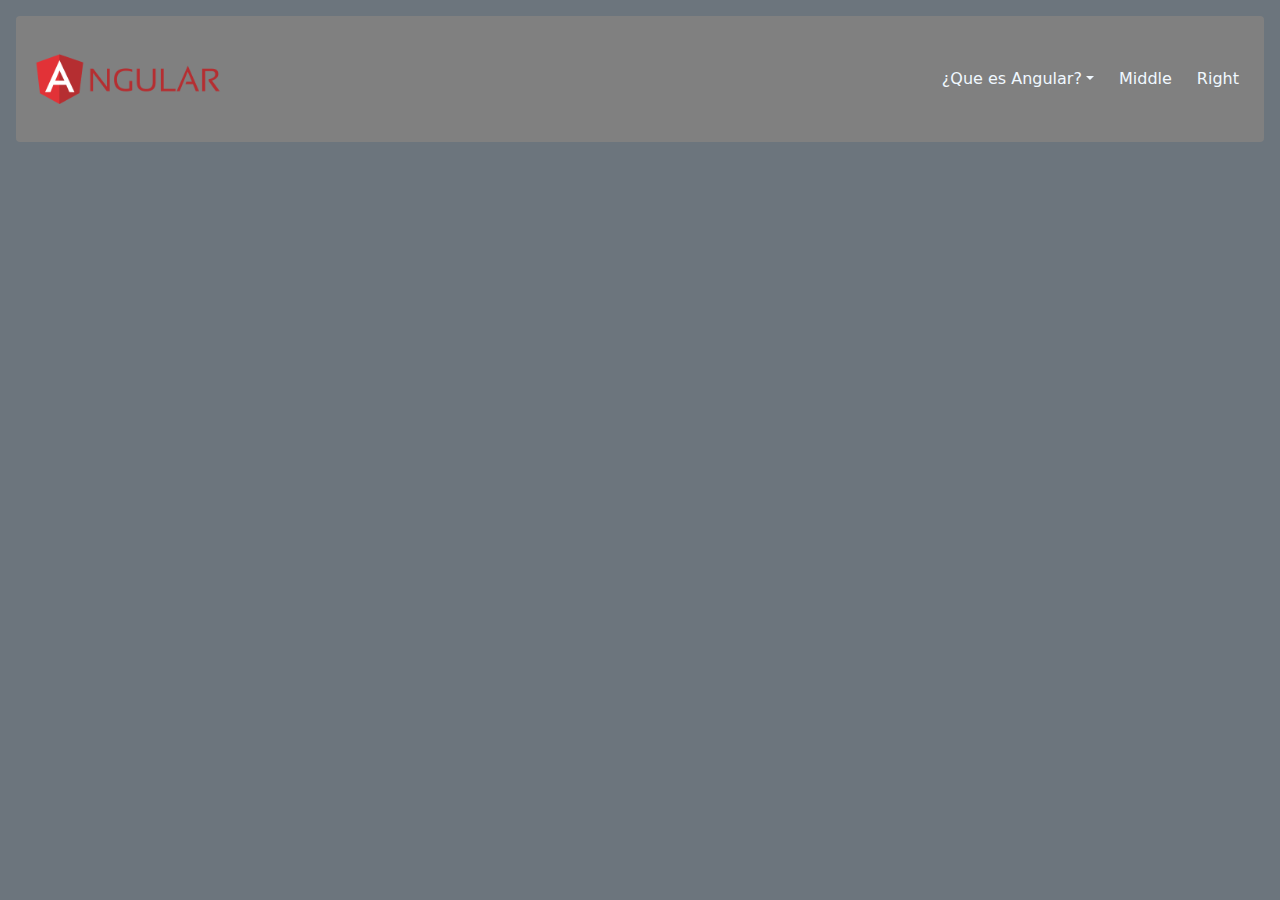
==== inicio.html @ 34ef8455 "Dropdown hover" ====
<!DOCTYPE html>
<html lang="es">
<head>
    <link rel="stylesheet" href="css/bootstrap.min.css">
    <link rel="stylesheet" href="css/estilos.css">
    <meta charset="UTF-8">
    <meta http-equiv="X-UA-Compatible" content="IE=edge">
    <meta name="viewport" content="width=device-width, initial-scale=1.0">
    <title>Todo sobre Angular</title>
</head>
<body class="p-3 mb-2 bg-secondary ">

    <!-- Barra de navegacion -->
       <nav class="navbar navbar-dark rounded" style="background-color: grey; text-emphasis-color: white;" >
        <div class="container-fluid">
          <a class="navbar-brand " href="inicio.html">
            <img src="css/angubar.png" alt="" width="200" height="100">
          </a>
          <div class="btn-group" role="group" aria-label="Basic example">
            <button type="button" class="btn dropdown-toggle" data-bs-toggle="dropdown" data-bs-display="static" aria-expanded="false" >¿Que es Angular?</button>
            <div class="dropdown-menu p-4 text-muted" style="max-width: 200px;">
              <p>
                Es un framework de codigo abierto creado por Google el 15 de septiembre del 2016, que se utiliza para mantener aplicaciones web de una sola pagina.
              </p>
              <p class="mb-0">
                Un framework esun entorno de trabajo o marco de trabajo estandarizado de conceptos, practicas y criterios.
              </p>
            </div>
            
            <button type="button" class="btn">Middle</button>
            <button type="button" class="btn">Right</button>
          </div>
        </div>

      </nav>
    <!-- Fin de barra de navegacion -->





    <script src="js/bootstrap.min.js"></script>
</body>
</html>
---- css/estilos.css ----
.btn{
    color:aliceblue
}
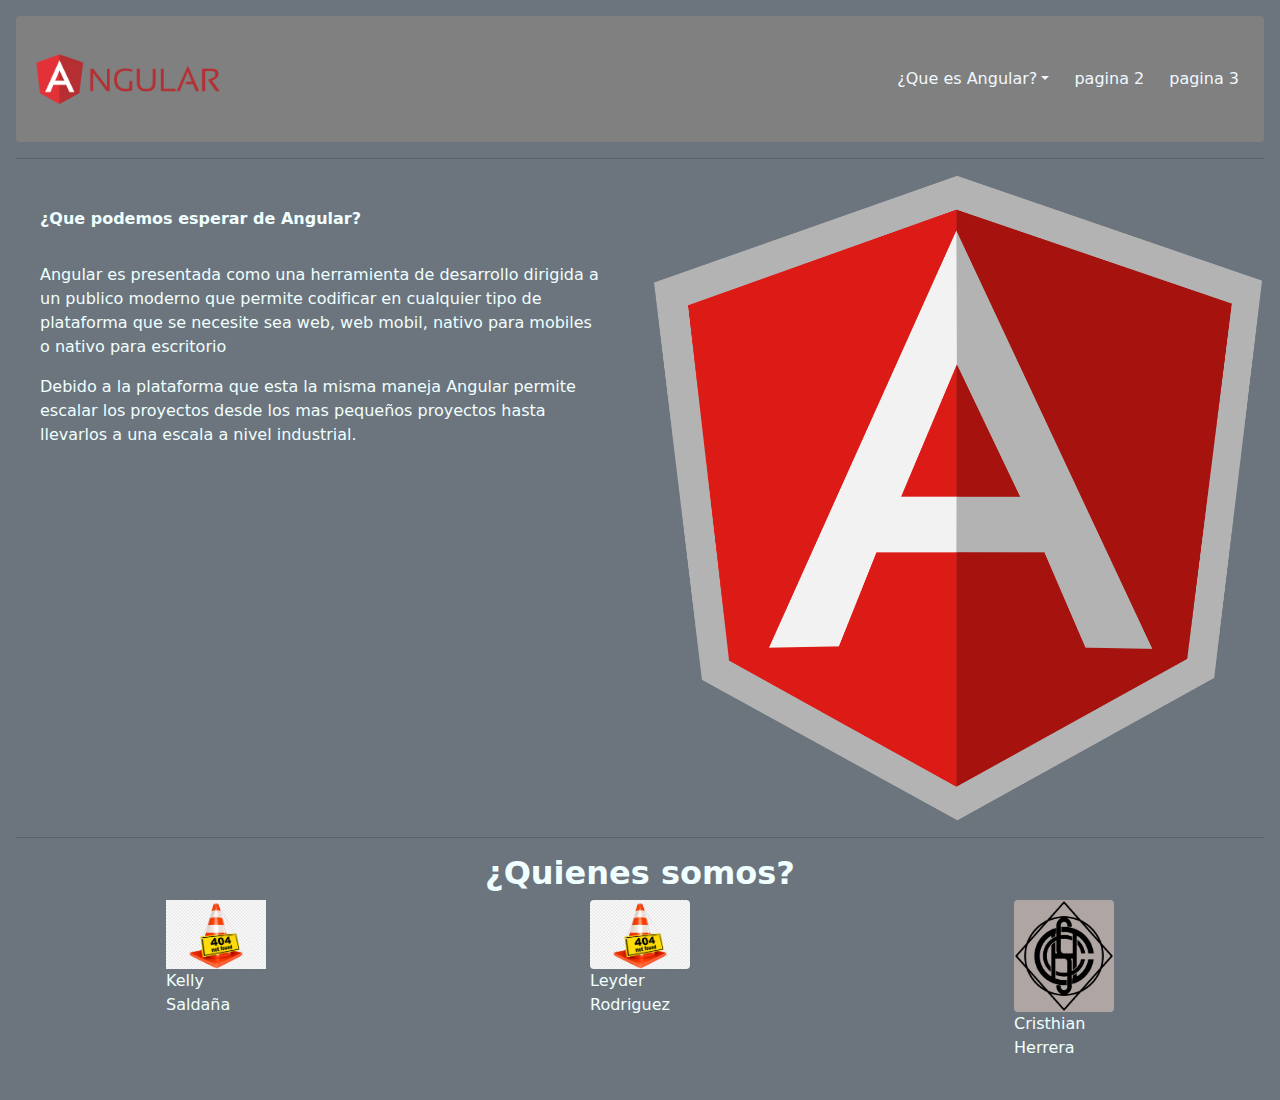
==== commit 7a3491ac: "comentario agregado a la primera pagina" ====
--- a/inicio.html
+++ b/inicio.html
@@ -18,26 +18,70 @@
           </a>
           <div class="btn-group" role="group" aria-label="Basic example">
             <button type="button" class="btn dropdown-toggle" data-bs-toggle="dropdown" data-bs-display="static" aria-expanded="false" >¿Que es Angular?</button>
-            <div class="dropdown-menu p-4 text-muted" style="max-width: 200px;">
+            <div class="dropdown-menu p-4 text-muted" style="max-width: 300px;">
               <p>
                 Es un framework de codigo abierto creado por Google el 15 de septiembre del 2016, que se utiliza para mantener aplicaciones web de una sola pagina.
               </p>
               <p class="mb-0">
-                Un framework esun entorno de trabajo o marco de trabajo estandarizado de conceptos, practicas y criterios.
+                Un framework es un entorno de trabajo o marco de trabajo estandarizado de conceptos, practicas y criterios.
               </p>
             </div>
             
-            <button type="button" class="btn">Middle</button>
-            <button type="button" class="btn">Right</button>
+            <a type="button" class="btn" href="pagina2.html">pagina 2</a>
+            <a type="button" class="btn" href="pagina3.html">pagina 3</a>
           </div>
         </div>
-
       </nav>
+      <hr>
     <!-- Fin de barra de navegacion -->
 
+    <!-- Inicio del cuerpo de la pagina -->
+    <div class="row">
+      <div class="col">
+        <div class="container text-wrap">
+          <div class="p-3"></div>
+          <p class="negrilla">¿Que podemos esperar de Angular?</p>
+          <div class="p-2"></div>
+          <p class="somos">Angular es presentada como una herramienta de desarrollo dirigida a un publico moderno que permite codificar en cualquier tipo de plataforma que se necesite sea web, web mobil, nativo para mobiles o nativo para escritorio</p>
+          <p class="somos">Debido a la plataforma que esta la misma maneja Angular permite escalar los proyectos desde los mas pequeños proyectos hasta llevarlos a una escala a nivel industrial.</p>
+        </div>
+      </div>
+      <div class="col">
+        <img class="rounded img-fluid" src="css/angular logo.png" alt="logoangular">
+      </div>
+    </div>
+    <div class="row">
+      <div class="col">
+<!-- esta parte inferior tendra un carrusel con imagenes mostrando parte de codigo hecho en angular y tendrá texto explicando lo genial que es usar angular -->
+      </div>
+    </div>
 
+    <!-- Fin del cuerpo de la pagina -->
 
-
+     <!-- Pie de pagina -->
+     <hr>
+     <p class="negrilla text-center h2">¿Quienes somos?</p>
+     <div class="row">
+       <div class="col">
+         <div class="col w-25 mx-auto">
+           <img class="img-fluid" src="css/who.png" alt="chlogo">
+           <p class="somos">Kelly Saldaña</p>
+         </div>
+       </div>
+       <div class="col">
+        <div class="col w-25 mx-auto">
+          <img class="img-fluid rounded" src="css/who.png" alt="chlogo">
+          <p class="somos">Leyder Rodriguez</p>
+        </div>
+      </div>
+      <div class="col">
+        <div class="col w-25 mx-auto">
+          <img class="img-fluid rounded" src="css/chmonogram.jpg" alt="chlogo">
+          <p class="somos">Cristhian Herrera</p>
+        </div>
+      </div>
+     </div>
+     <!-- Fin de pie de pagina -->
 
     <script src="js/bootstrap.min.js"></script>
 </body>
--- a/css/estilos.css
+++ b/css/estilos.css
@@ -1,3 +1,12 @@
 .btn{
     color:aliceblue
+}
+
+.somos{
+    color: azure
+}
+
+.negrilla{
+    font-weight: bold;
+    color: azure;
 }